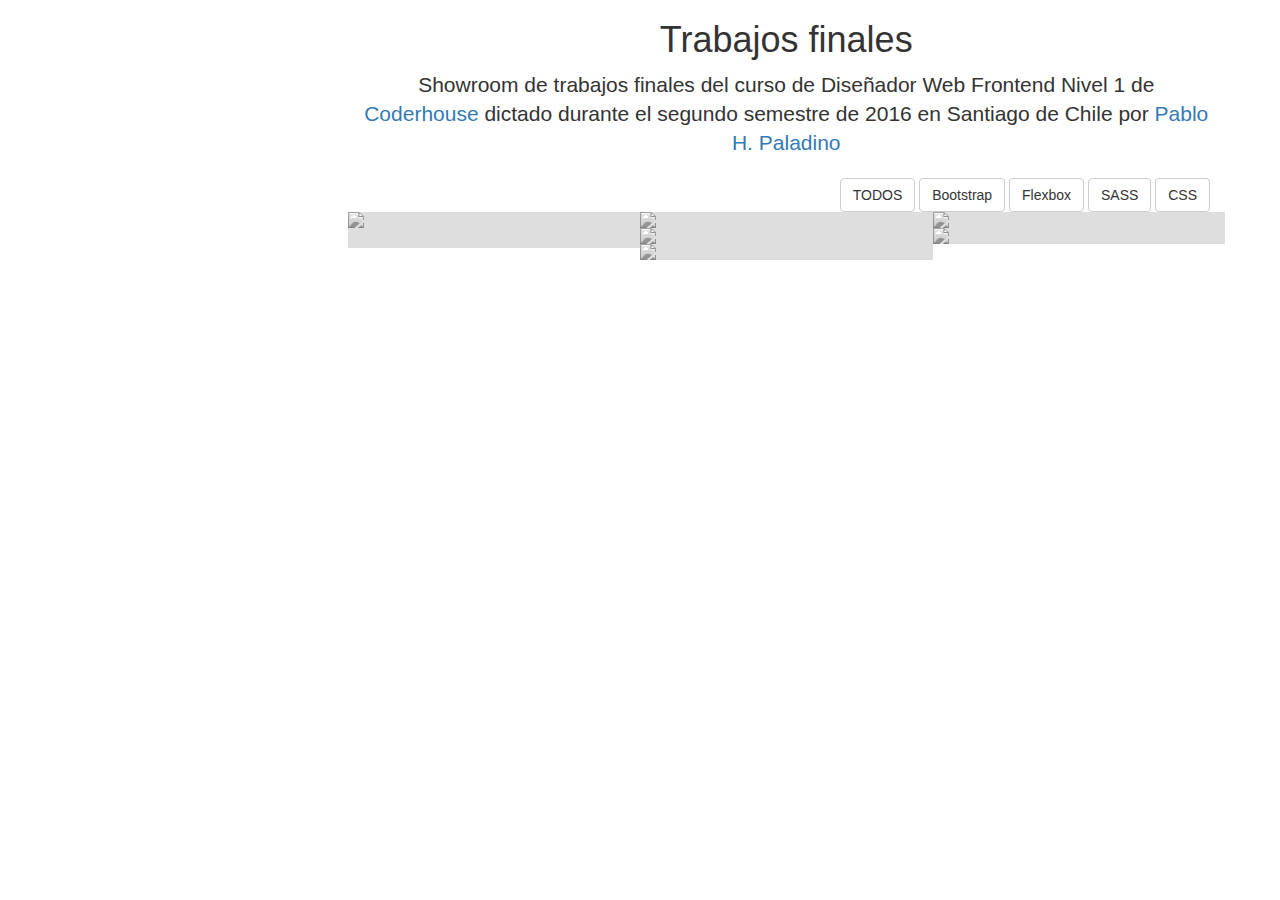
==== index.html @ bd6e398c "initial commit" ====
<!DOCTYPE html>
<html lang="en">
  <head>
    <meta charset="utf-8">
    <meta http-equiv="X-UA-Compatible" content="IE=edge">
    <meta name="viewport" content="width=device-width, initial-scale=1">
    <!-- The above 3 meta tags *must* come first in the head; any other head content must come *after* these tags -->
    <title>Coderhouse slideshow</title>

    <!-- Latest compiled and minified CSS -->
    <link rel="stylesheet" href="https://maxcdn.bootstrapcdn.com/bootstrap/3.3.7/css/bootstrap.min.css" integrity="sha384-BVYiiSIFeK1dGmJRAkycuHAHRg32OmUcww7on3RYdg4Va+PmSTsz/K68vbdEjh4u" crossorigin="anonymous">

    <link href="https://maxcdn.bootstrapcdn.com/font-awesome/4.7.0/css/font-awesome.min.css" rel="stylesheet" integrity="sha384-wvfXpqpZZVQGK6TAh5PVlGOfQNHSoD2xbE+QkPxCAFlNEevoEH3Sl0sibVcOQVnN" crossorigin="anonymous">

    <link rel="stylesheet" type="text/css" href="css/style.css">

    <!-- HTML5 shim and Respond.js for IE8 support of HTML5 elements and media queries -->
    <!-- WARNING: Respond.js doesn't work if you view the page via file:// -->
    <!--[if lt IE 9]>
      <script src="https://oss.maxcdn.com/html5shiv/3.7.3/html5shiv.min.js"></script>
      <script src="https://oss.maxcdn.com/respond/1.4.2/respond.min.js"></script>
    <![endif]-->
  </head>
  <body>

    <div class="container">
      <div class="row">
        <div class="col-md-9 col-md-offset-3">
          <h1 class="text-center">Trabajos finales</h1>
          <p class="lead text-center">Showroom de trabajos finales del curso de Diseñador Web Frontend Nivel 1 de <a target="_blank" href="https://www.coderhouse.com/">Coderhouse</a> dictado durante el segundo semestre de 2016 en Santiago de Chile por <a target="_blank" href="https://twitter.com/palamago">Pablo H. Paladino</a></p>
        </div>
      </div>
    </div>

    <div class="container">
      <div class="row">
          <div class="col-md-12 text-right">
              <div id="filters" class="button-group">
                  <button class="btn btn-default" data-filter="*">TODOS</button>
                  <button class="btn btn-default" data-filter=".bootstrap">Bootstrap</button>
                  <button class="btn btn-default" data-filter=".flexbox">Flexbox</button>
                  <button class="btn btn-default" data-filter=".sass">SASS</button>
                  <button class="btn btn-default" data-filter=".css">CSS</button>
              </div>
          </div>
      </div>
    </div>

    <div class="container">
      <div class="row">
        <div class="grid">
          <div class="grid-sizer col-xs-12 col-sm-6 col-md-4 col-lg-3"></div>
          
          <div class="grid-item col-xs-12 col-sm-6 col-md-4 col-lg-3 flexbox css">
            <div class="grid-item-content">
              <a target="_blank" href="http://google.com" class="item-action">
                <img src="http://blackrockdigital.github.io/startbootstrap-agency/img/portfolio/treehouse.png" class="img-responsive item-image ">
                <div class="item-autor">
                  <img class="item-autor-avatar img-circle" width="30" href="https://pbs.twimg.com/profile_images/719631645662449664/bwVp5d78.jpg">
                </div>
              </a>
            </div>
          </div>
          
          <div class="grid-item col-xs-12 col-sm-6 col-md-4 col-lg-3 sass bootstrap">
            <div class="grid-item-content">
              <a target="_blank" href="http://google.com" class="item-action">
                <img src="http://blackrockdigital.github.io/startbootstrap-agency/img/portfolio/startup-framework.png" class="img-responsive item-image ">
              </a>
            </div>
          </div>

          <div class="grid-item col-xs-12 col-sm-6 col-md-4 col-lg-3 flexbox css">
            <div class="grid-item-content">
              <a target="_blank" href="http://google.com" class="item-action">
                <img src="http://blackrockdigital.github.io/startbootstrap-agency/img/portfolio/treehouse.png" class="img-responsive item-image ">
              </a>
            </div>
          </div>
          
          <div class="grid-item col-xs-12 col-sm-6 col-md-4 col-lg-3 sass bootstrap">
            <div class="grid-item-content">
              <a target="_blank" href="http://google.com" class="item-action">
                <img src="http://blackrockdigital.github.io/startbootstrap-agency/img/portfolio/startup-framework.png" class="img-responsive item-image ">
              </a>
            </div>
          </div>
          
          <div class="grid-item col-xs-12 col-sm-6 col-md-4 col-lg-3 bootstrap css">
            <div class="grid-item-content">
              <a target="_blank" href="http://google.com" class="item-action">
                <img src="http://blackrockdigital.github.io/startbootstrap-agency/img/portfolio/treehouse.png" class="img-responsive item-image ">
              </a>
            </div>
          </div>
          
          <div class="grid-item col-xs-12 col-sm-6 col-md-4 col-lg-3 sass css">
            <div class="grid-item-content">
              <a target="_blank" href="http://google.com" class="item-action">
                <img src="http://blackrockdigital.github.io/startbootstrap-agency/img/portfolio/startup-framework.png" class="img-responsive item-image ">
              </a>
            </div>
          </div>

        </div>
      </div>
    </div>


    <!-- jQuery (necessary for Bootstrap's JavaScript plugins) -->
    <script src="https://ajax.googleapis.com/ajax/libs/jquery/1.12.4/jquery.min.js"></script>
    <!-- Latest compiled and minified JavaScript -->
    <script src="https://maxcdn.bootstrapcdn.com/bootstrap/3.3.7/js/bootstrap.min.js" integrity="sha384-Tc5IQib027qvyjSMfHjOMaLkfuWVxZxUPnCJA7l2mCWNIpG9mGCD8wGNIcPD7Txa" crossorigin="anonymous"></script>

    <script src="https://unpkg.com/isotope-layout@3.0/dist/isotope.pkgd.min.js"></script>

    <script type="text/javascript" src="js/main.js"></script>

  </body>
</html>
---- css/style.css ----
.grid-item {
  background: #dedede;
  padding: 0px; }
  .grid-item .item-image {
    width: 100%;
    -webkit-filter: grayscale(100%);
    /* Safari 6.0 - 9.0 */
    filter: grayscale(100%); }
    .grid-item .item-image:hover {
      filter: none;
      -webkit-filter: none; }

/*# sourceMappingURL=style.css.map */
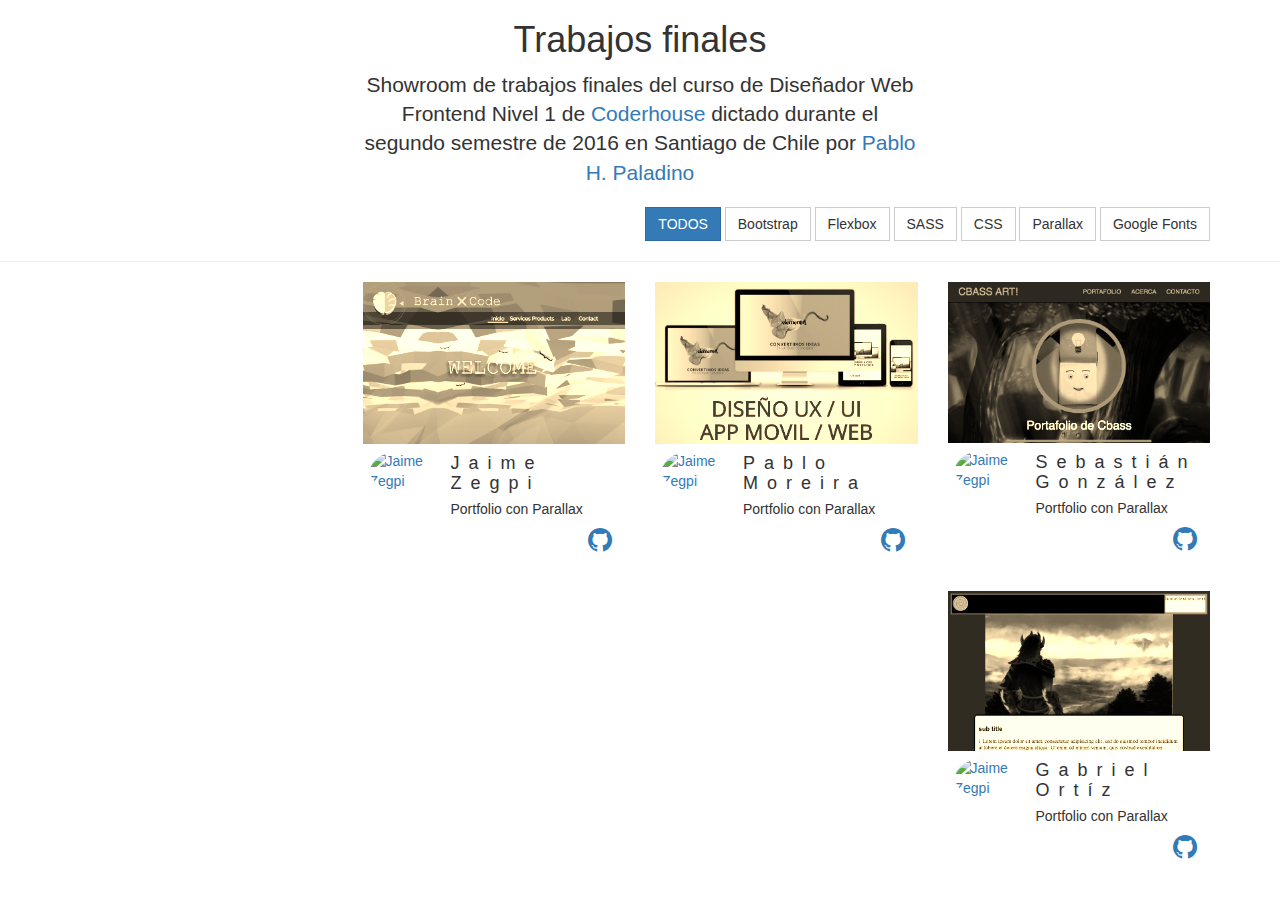
==== commit 82a6e318: "wip + modal" ====
--- a/index.html
+++ b/index.html
@@ -25,7 +25,7 @@
 
     <div class="container">
       <div class="row">
-        <div class="col-md-9 col-md-offset-3">
+        <div class="col-md-6 col-md-offset-3">
           <h1 class="text-center">Trabajos finales</h1>
           <p class="lead text-center">Showroom de trabajos finales del curso de Diseñador Web Frontend Nivel 1 de <a target="_blank" href="https://www.coderhouse.com/">Coderhouse</a> dictado durante el segundo semestre de 2016 en Santiago de Chile por <a target="_blank" href="https://twitter.com/palamago">Pablo H. Paladino</a></p>
         </div>
@@ -36,71 +36,122 @@
       <div class="row">
           <div class="col-md-12 text-right">
               <div id="filters" class="button-group">
-                  <button class="btn btn-default" data-filter="*">TODOS</button>
+                  <button class="btn btn-default btn-primary" data-filter="*">TODOS</button>
                   <button class="btn btn-default" data-filter=".bootstrap">Bootstrap</button>
                   <button class="btn btn-default" data-filter=".flexbox">Flexbox</button>
                   <button class="btn btn-default" data-filter=".sass">SASS</button>
                   <button class="btn btn-default" data-filter=".css">CSS</button>
+                  <button class="btn btn-default" data-filter=".parallax">Parallax</button>
+                  <button class="btn btn-default" data-filter=".google-fonts">Google Fonts</button>
               </div>
           </div>
       </div>
     </div>
+
+    <hr>
 
     <div class="container">
       <div class="row">
         <div class="grid">
           <div class="grid-sizer col-xs-12 col-sm-6 col-md-4 col-lg-3"></div>
           
-          <div class="grid-item col-xs-12 col-sm-6 col-md-4 col-lg-3 flexbox css">
+
+          <div class="grid-item col-xs-12 col-sm-6 col-md-4 col-lg-3 float css parallax google-fonts">
             <div class="grid-item-content">
-              <a target="_blank" href="http://google.com" class="item-action">
-                <img src="http://blackrockdigital.github.io/startbootstrap-agency/img/portfolio/treehouse.png" class="img-responsive item-image ">
-                <div class="item-autor">
-                  <img class="item-autor-avatar img-circle" width="30" href="https://pbs.twimg.com/profile_images/719631645662449664/bwVp5d78.jpg">
+              <a target="_blank" href="https://jaimezegpi.github.io" class="item-action">
+                <img src="img/jaimezegpi/tp.png" class="img-responsive item-image ">
+              </a>
+              <div class="item-autor">
+                <div class="media">
+                  <div class="media-left">
+                    <a href="#">
+                      <img class="media-object img-circle" width="64" src="https://avatars1.githubusercontent.com/u/3664572?v=3&s=460" alt="Jaime Zegpi">
+                    </a>
+                  </div>
+                  <div class="media-body">
+                    <h4 class="media-heading">Jaime Zegpi</h4>
+                    <p>Portfolio con Parallax
+                    <a class="btn btn-link pull-right" target="_blank" href="https://github.com/jaimezegpi"><i class="fa fa-2x fa-github"></i></a>
+                    </p>
+                  </div>
                 </div>
-              </a>
+              </div>
             </div>
           </div>
           
-          <div class="grid-item col-xs-12 col-sm-6 col-md-4 col-lg-3 sass bootstrap">
+          <div class="grid-item col-xs-12 col-sm-6 col-md-4 col-lg-3 float css parallax google-fonts">
             <div class="grid-item-content">
-              <a target="_blank" href="http://google.com" class="item-action">
-                <img src="http://blackrockdigital.github.io/startbootstrap-agency/img/portfolio/startup-framework.png" class="img-responsive item-image ">
+              <a target="_blank" href="https://pablo2147.github.io" class="item-action">
+                <img src="img/pablo2147/tp.png" class="img-responsive item-image ">
               </a>
+              <div class="item-autor">
+                <div class="media">
+                  <div class="media-left">
+                    <a href="#">
+                      <img class="media-object img-circle" width="64" src="https://avatars1.githubusercontent.com/u/22160152?v=3&s=460" alt="Jaime Zegpi">
+                    </a>
+                  </div>
+                  <div class="media-body">
+                    <h4 class="media-heading">Pablo Moreira</h4>
+                    <p>Portfolio con Parallax
+                    <a class="btn btn-link pull-right" target="_blank" href="https://github.com/pablo2147"><i class="fa fa-2x fa-github"></i></a>
+                    </p>
+                  </div>
+                </div>
+              </div>
             </div>
           </div>
 
-          <div class="grid-item col-xs-12 col-sm-6 col-md-4 col-lg-3 flexbox css">
+
+         <div class="grid-item col-xs-12 col-sm-6 col-md-4 col-lg-3 float css parallax google-fonts">
             <div class="grid-item-content">
-              <a target="_blank" href="http://google.com" class="item-action">
-                <img src="http://blackrockdigital.github.io/startbootstrap-agency/img/portfolio/treehouse.png" class="img-responsive item-image ">
+              <a target="_blank" href="https://cb4ss.github.io/tepe13-final" class="item-action">
+                <img src="img/cb4ss/tp.png" class="img-responsive item-image ">
               </a>
+              <div class="item-autor">
+                <div class="media">
+                  <div class="media-left">
+                    <a href="#">
+                      <img class="media-object img-circle" width="64" src="https://avatars0.githubusercontent.com/u/6203281?v=3&s=460" alt="Jaime Zegpi">
+                    </a>
+                  </div>
+                  <div class="media-body">
+                    <h4 class="media-heading">Sebastián González</h4>
+                    <p>Portfolio con Parallax
+                    <a class="btn btn-link pull-right" target="_blank" href="https://github.com/cb4ss"><i class="fa fa-2x fa-github"></i></a>
+                    </p>
+                  </div>
+                </div>
+              </div>
             </div>
           </div>
-          
-          <div class="grid-item col-xs-12 col-sm-6 col-md-4 col-lg-3 sass bootstrap">
+
+         <div class="grid-item col-xs-12 col-sm-6 col-md-4 col-lg-3 float css parallax google-fonts">
             <div class="grid-item-content">
-              <a target="_blank" href="http://google.com" class="item-action">
-                <img src="http://blackrockdigital.github.io/startbootstrap-agency/img/portfolio/startup-framework.png" class="img-responsive item-image ">
+              <a target="_blank" href="https://gako95.github.io/trabajo-final/index.html" class="item-action">
+                <img src="img/gako95/tp.png" class="img-responsive item-image ">
               </a>
+              <div class="item-autor">
+                <div class="media">
+                  <div class="media-left">
+                    <a href="#">
+                      <img class="media-object img-circle" width="64" src="https://avatars0.githubusercontent.com/u/22160321?v=3&s=460" alt="Jaime Zegpi">
+                    </a>
+                  </div>
+                  <div class="media-body">
+                    <h4 class="media-heading">Gabriel Ortíz</h4>
+                    <p>Portfolio con Parallax
+                    <a class="btn btn-link pull-right" target="_blank" href="https://github.com/gako95"><i class="fa fa-2x fa-github"></i></a>
+                    </p>
+                  </div>
+                </div>
+              </div>
             </div>
           </div>
-          
-          <div class="grid-item col-xs-12 col-sm-6 col-md-4 col-lg-3 bootstrap css">
-            <div class="grid-item-content">
-              <a target="_blank" href="http://google.com" class="item-action">
-                <img src="http://blackrockdigital.github.io/startbootstrap-agency/img/portfolio/treehouse.png" class="img-responsive item-image ">
-              </a>
-            </div>
-          </div>
-          
-          <div class="grid-item col-xs-12 col-sm-6 col-md-4 col-lg-3 sass css">
-            <div class="grid-item-content">
-              <a target="_blank" href="http://google.com" class="item-action">
-                <img src="http://blackrockdigital.github.io/startbootstrap-agency/img/portfolio/startup-framework.png" class="img-responsive item-image ">
-              </a>
-            </div>
-          </div>
+
+
+
+
 
         </div>
       </div>
--- a/css/style.css
+++ b/css/style.css
@@ -1,13 +1,31 @@
+.btn {
+  border-radius: 0px; }
+
 .grid-item {
-  background: #dedede;
-  padding: 0px; }
+  padding-bottom: 30px; }
+  .grid-item .item-action {
+    cursor: pointer; }
   .grid-item .item-image {
     width: 100%;
-    -webkit-filter: grayscale(100%);
-    /* Safari 6.0 - 9.0 */
-    filter: grayscale(100%); }
-    .grid-item .item-image:hover {
-      filter: none;
-      -webkit-filter: none; }
+    -webkit-filter: sepia(1);
+    filter: sepia(1);
+    transition: all 1s ease; }
+  .grid-item .item-autor .media-object {
+    margin: 7px;
+    transition: box-shadow 1s ease;
+    box-shadow: 0px;
+    -webkit-box-shadow: 0px;
+    -moz-box-shadow: 0px; }
+  .grid-item .item-autor .media-body {
+    padding-top: 10px; }
+    .grid-item .item-autor .media-body h4 {
+      letter-spacing: 0.5em; }
+  .grid-item:hover .item-image {
+    -webkit-filter: sepia(0);
+    filter: sepia(0); }
+  .grid-item:hover .item-autor .media-object {
+    -webkit-box-shadow: 0px 0px 9px 0px rgba(50, 50, 50, 0.75);
+    -moz-box-shadow: 0px 0px 9px 0px rgba(50, 50, 50, 0.75);
+    box-shadow: 0px 0px 9px 0px rgba(50, 50, 50, 0.75); }
 
 /*# sourceMappingURL=style.css.map */
